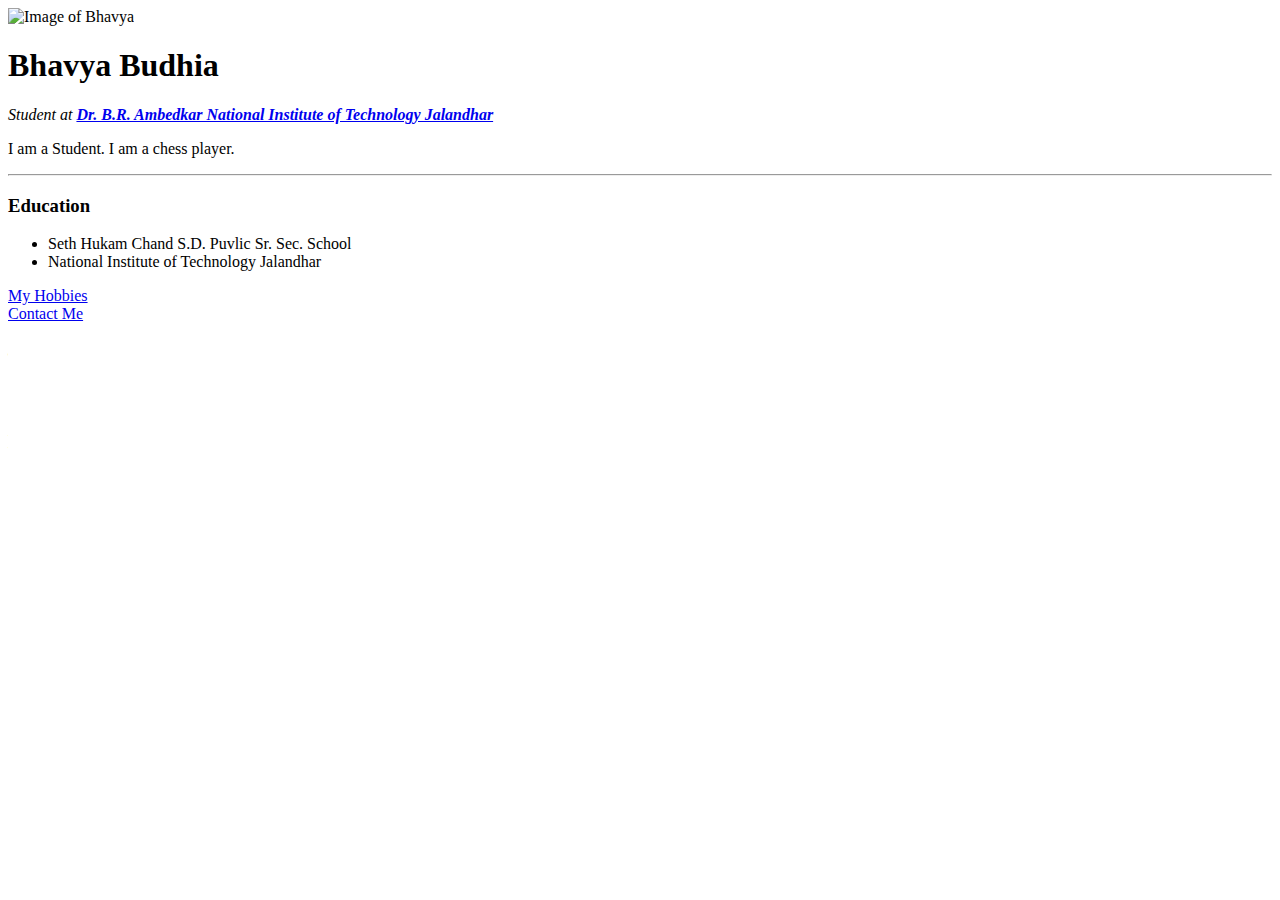
==== index.html @ 1e653023 "Add initial cv file" ====
<!DOCTYPE html>
<html lang="en" dir="ltr">

<head>
  <meta charset="utf-8">
  <title>Bhavya's Personal Site</title>
</head>

<body>
  <img
    src="https://lh3.googleusercontent.com/[base64]w704-h938-no"
    alt="Image of Bhavya" height="250">
  <h1>Bhavya Budhia</h1>
  <p><em>Student at <strong><a href="http://www.nitj.ac.in/" target="_blank">Dr. B.R. Ambedkar National Institute of Technology Jalandhar</a></strong></em></p>
  <p>I am a Student. I am a chess player.</p>
  <hr>
  <h3>Education</h3>
  <ul>
    <li>
      Seth Hukam Chand S.D. Puvlic Sr. Sec. School
    </li>
    <li>
      National Institute of Technology Jalandhar
    </li>
  </ul>
  <a href="hobbies.html">My Hobbies</a><br>
  <a href="contact.html">Contact Me</a>
</body>

</html>
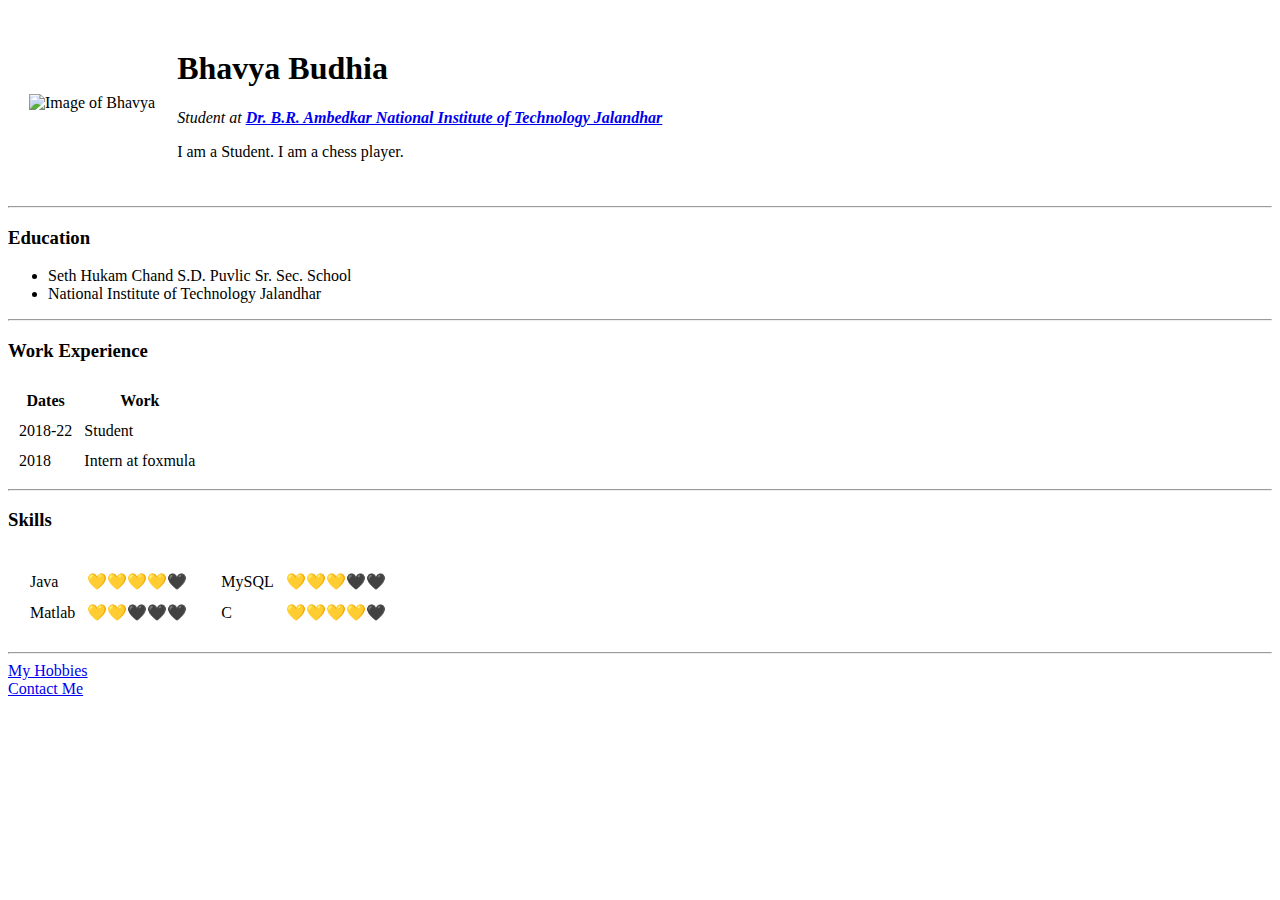
==== commit ce3c3c72: "Add files via upload" ====
--- a/index.html
+++ b/index.html
@@ -7,12 +7,18 @@
 </head>
 
 <body>
-  <img
-    src="https://lh3.googleusercontent.com/[base64]w704-h938-no"
-    alt="Image of Bhavya" height="250">
-  <h1>Bhavya Budhia</h1>
-  <p><em>Student at <strong><a href="http://www.nitj.ac.in/" target="_blank">Dr. B.R. Ambedkar National Institute of Technology Jalandhar</a></strong></em></p>
-  <p>I am a Student. I am a chess player.</p>
+  <table cellspacing=20>
+    <tr>
+      <td><img
+          src="https://lh3.googleusercontent.com/[base64]w704-h938-no"
+          alt="Image of Bhavya" height="250"></td>
+      <td>
+        <h1>Bhavya Budhia</h1>
+        <p><em>Student at <strong><a href="http://www.nitj.ac.in/" target="_blank">Dr. B.R. Ambedkar National Institute of Technology Jalandhar</a></strong></em></p>
+        <p>I am a Student. I am a chess player.</p>
+      </td>
+    </tr>
+  </table>
   <hr>
   <h3>Education</h3>
   <ul>
@@ -23,6 +29,58 @@
       National Institute of Technology Jalandhar
     </li>
   </ul>
+  <hr>
+  <h3>Work Experience</h3>
+  <table cellspacing=10>
+    <thead>
+      <tr>
+        <th>Dates</th>
+        <th>Work</th>
+      </tr>
+    </thead>
+    <tbody>
+      <tr>
+        <td>2018-22</td>
+        <td>Student</td>
+      </tr>
+      <tr>
+        <td>2018</td>
+        <td>Intern at foxmula</td>
+      </tr>
+    </tbody>
+  </table>
+  <hr>
+  <h3>Skills</h3>
+
+  <table cellspacing=10>
+    <tr>
+      <td>
+        <table cellspacing=10>
+          <tr>
+            <td>Java</td>
+            <td>💛💛💛💛🖤</td>
+          </tr>
+          <tr>
+            <td>Matlab</td>
+            <td>💛💛🖤🖤🖤</td>
+          </tr>
+        </table>
+      </td>
+      <td>
+        <table cellspacing=10>
+          <tr>
+            <td>MySQL</td>
+            <td>💛💛💛🖤🖤</td>
+          </tr>
+          <tr>
+            <td>C</td>
+            <td>💛💛💛💛🖤</td>
+          </tr>
+        </table>
+      </td>
+    </tr>
+  </table>
+  <hr>
   <a href="hobbies.html">My Hobbies</a><br>
   <a href="contact.html">Contact Me</a>
 </body>
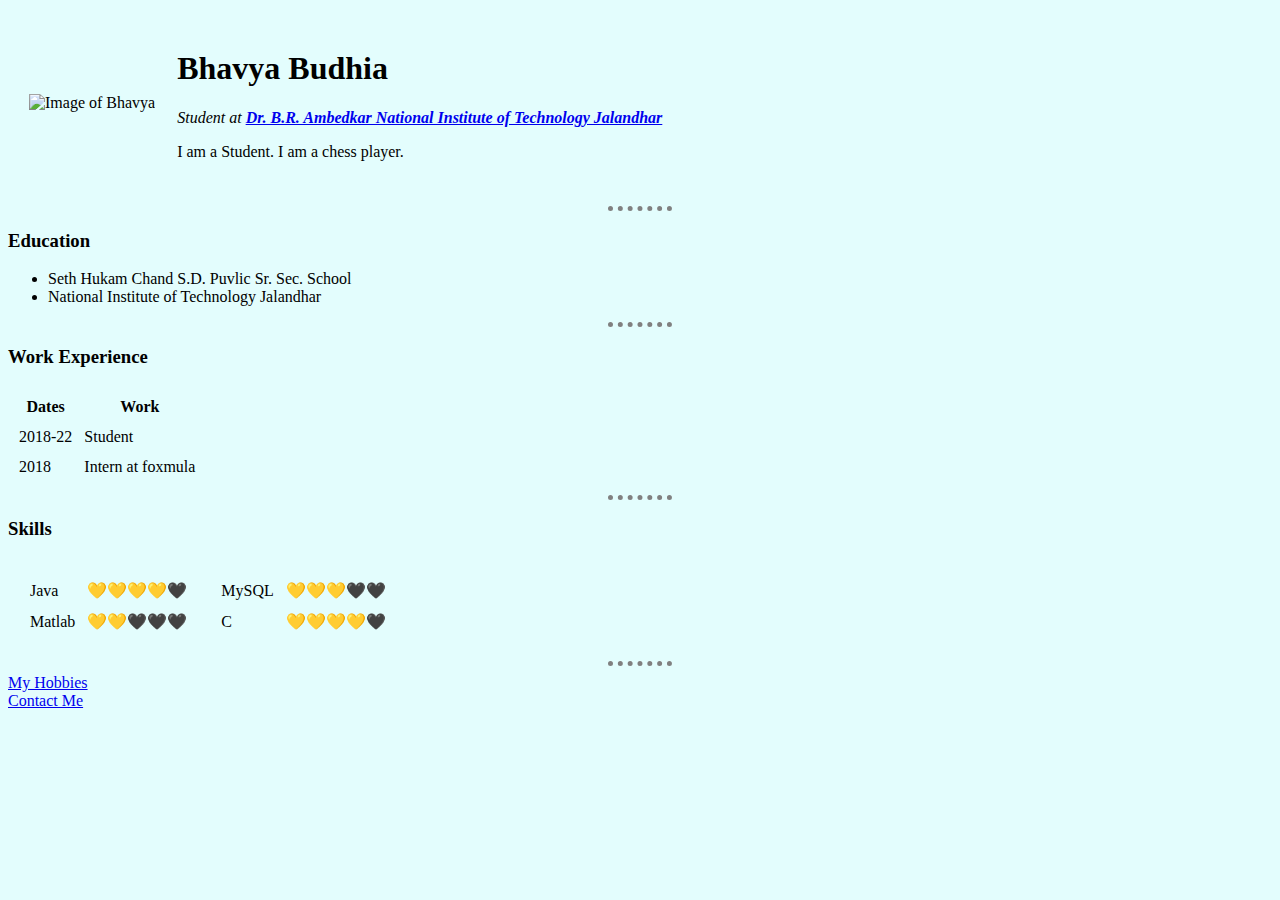
==== commit cc9f775f: "Add files via upload" ====
--- a/index.html
+++ b/index.html
@@ -4,14 +4,27 @@
 <head>
   <meta charset="utf-8">
   <title>Bhavya's Personal Site</title>
+
+  <style>
+    hr {
+      border-style: dotted none none;
+      border-color: grey;
+      border-width: 5px;
+      width: 5%;
+    }
+
+    img {
+      height: 250px;
+    }
+  </style>
 </head>
 
-<body>
+<body style="background-color: #e3fdfd;">
   <table cellspacing=20>
     <tr>
       <td><img
           src="https://lh3.googleusercontent.com/[base64]w704-h938-no"
-          alt="Image of Bhavya" height="250"></td>
+          alt="Image of Bhavya"></td>
       <td>
         <h1>Bhavya Budhia</h1>
         <p><em>Student at <strong><a href="http://www.nitj.ac.in/" target="_blank">Dr. B.R. Ambedkar National Institute of Technology Jalandhar</a></strong></em></p>
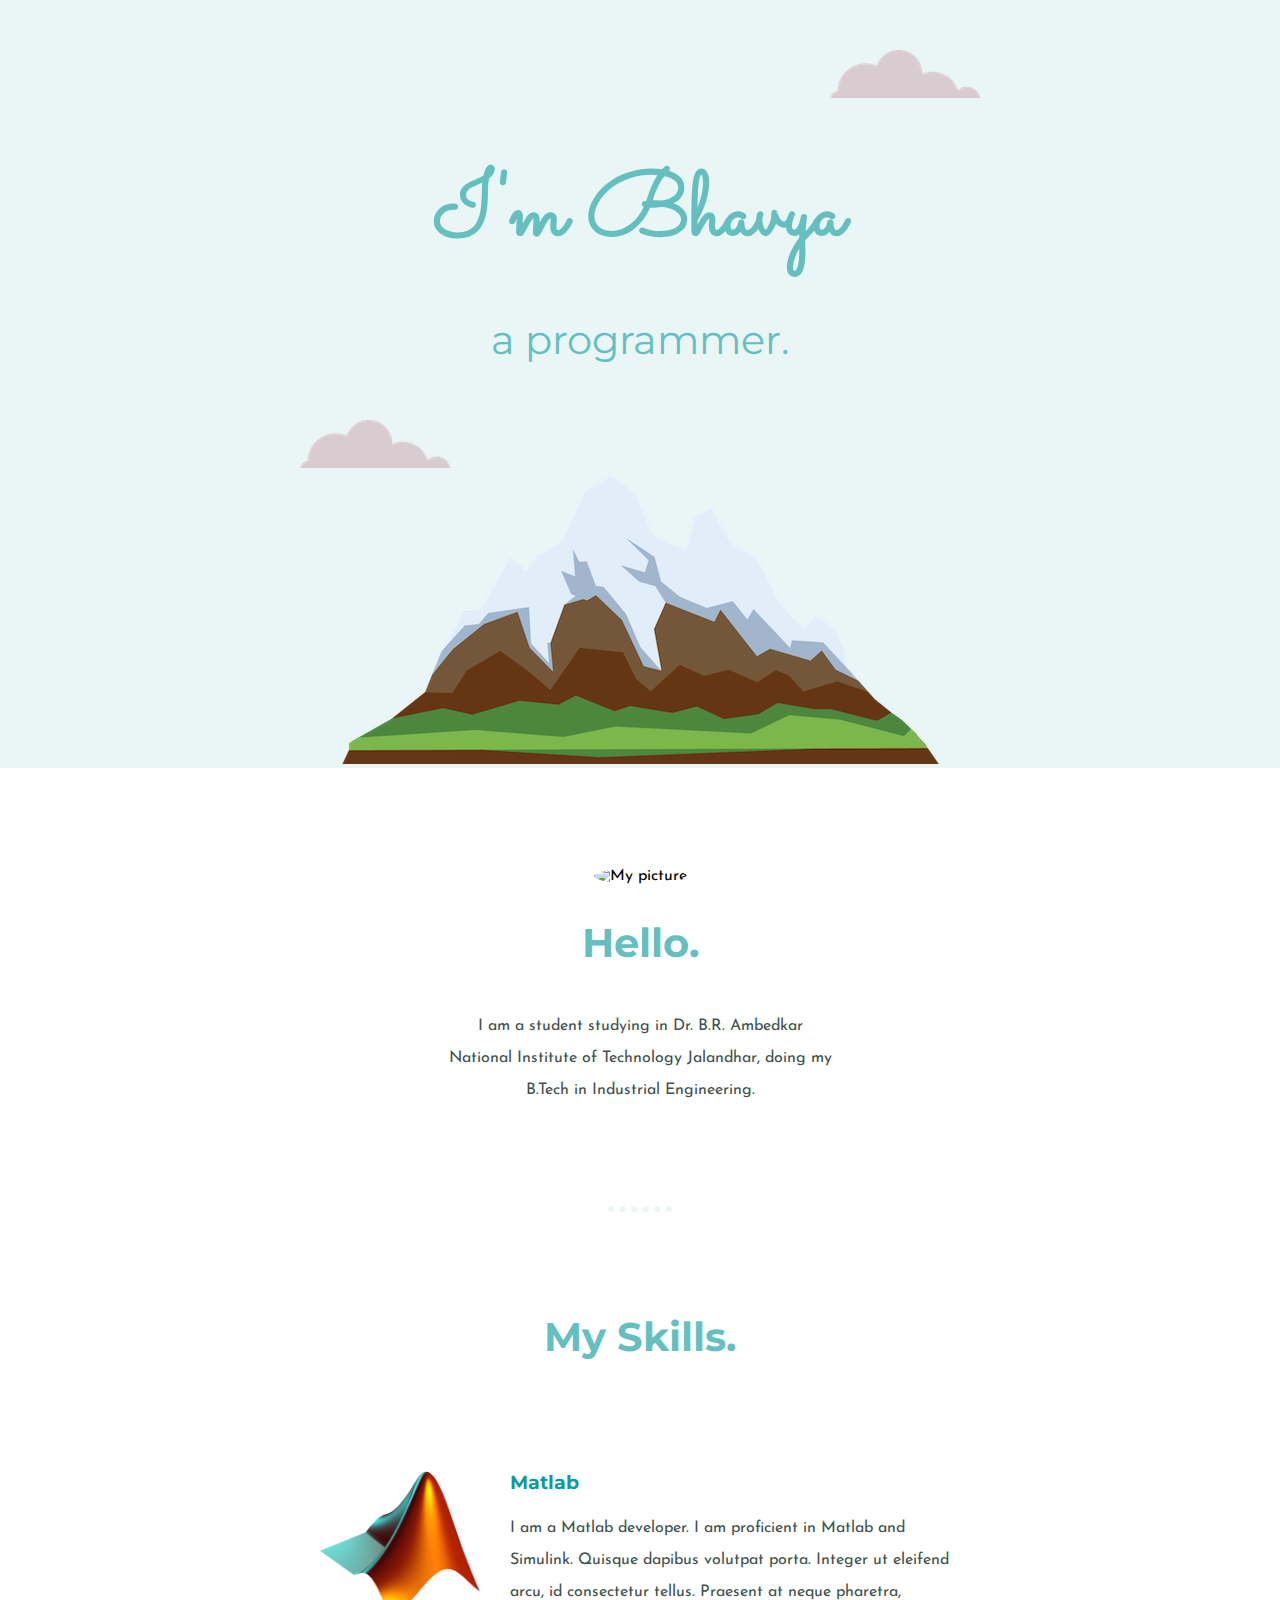
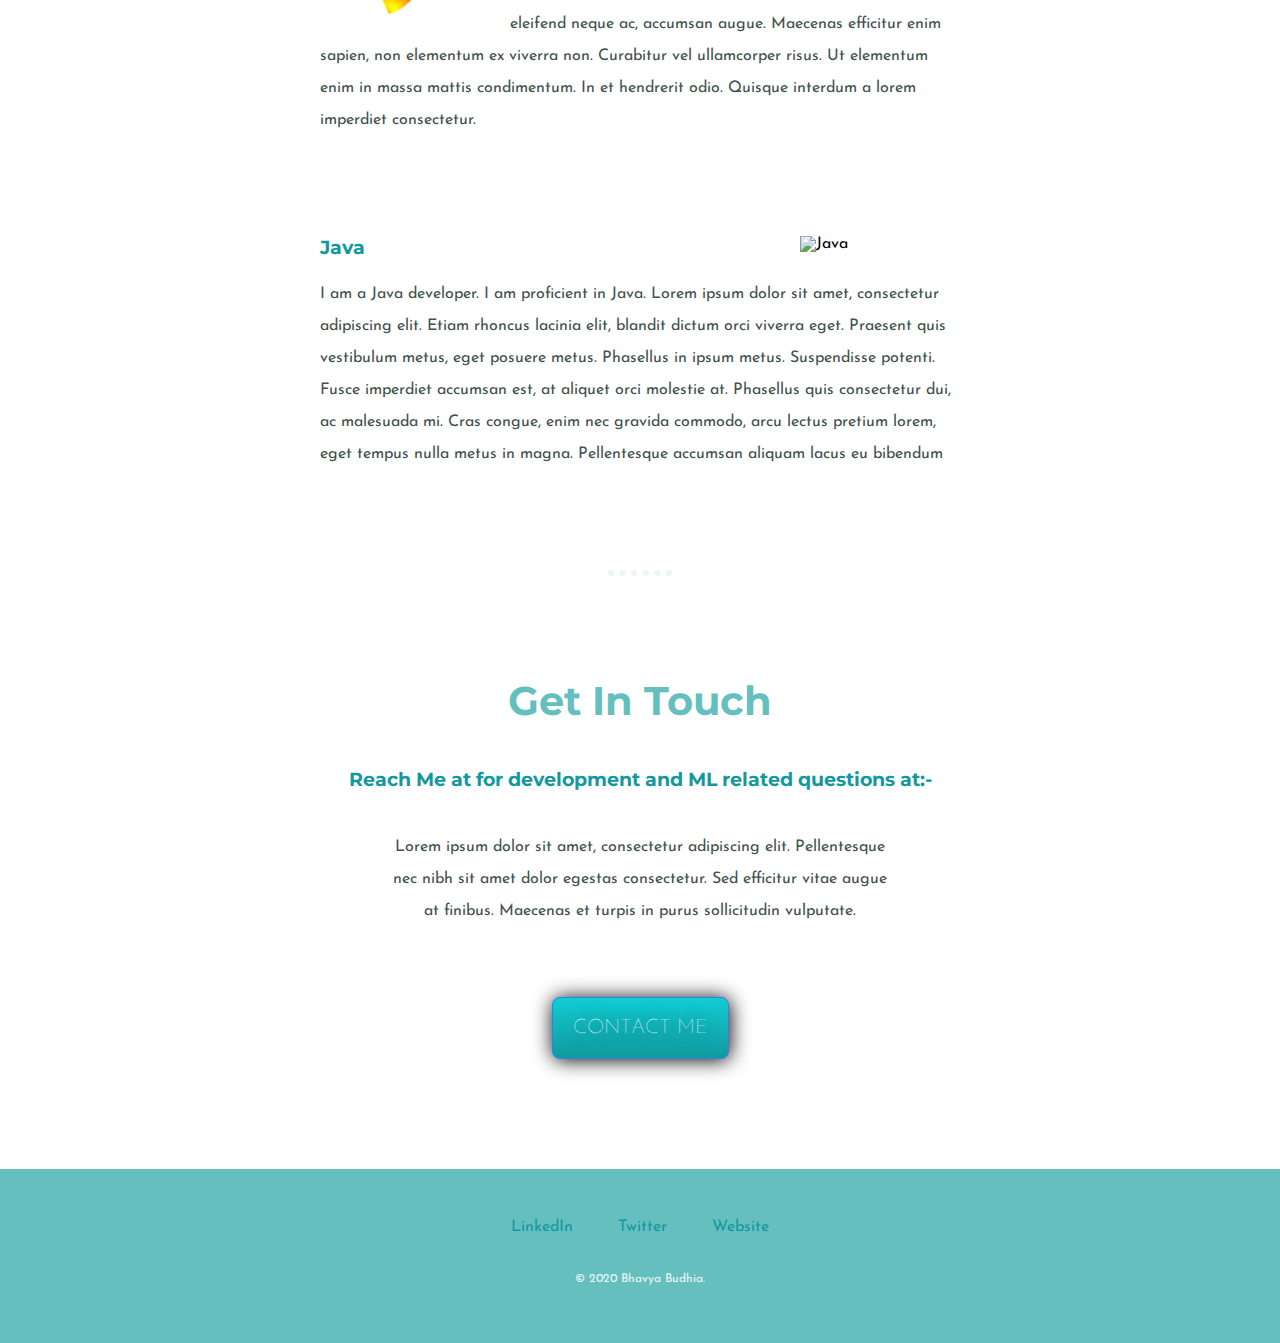
==== commit 8afd4b8b: "New modern style" ====
--- a/index.html
+++ b/index.html
@@ -3,99 +3,61 @@
 
 <head>
   <meta charset="utf-8">
-  <title>Bhavya's Personal Site</title>
-
-  <style>
-    hr {
-      border-style: dotted none none;
-      border-color: grey;
-      border-width: 5px;
-      width: 5%;
-    }
-
-    img {
-      height: 250px;
-    }
-  </style>
+  <title>Bhavya Budhia</title>
+  <link rel="stylesheet" href="styles.css">
+  <link rel="icon" href="favicon.ico">
+  <link href="https://fonts.googleapis.com/css?family=Josefin+Sans|Montserrat|Sacramento&display=swap" rel="stylesheet">
 </head>
 
-<body style="background-color: #e3fdfd;">
-  <table cellspacing=20>
-    <tr>
-      <td><img
-          src="https://lh3.googleusercontent.com/[base64]w704-h938-no"
-          alt="Image of Bhavya"></td>
-      <td>
-        <h1>Bhavya Budhia</h1>
-        <p><em>Student at <strong><a href="http://www.nitj.ac.in/" target="_blank">Dr. B.R. Ambedkar National Institute of Technology Jalandhar</a></strong></em></p>
-        <p>I am a Student. I am a chess player.</p>
-      </td>
-    </tr>
-  </table>
-  <hr>
-  <h3>Education</h3>
-  <ul>
-    <li>
-      Seth Hukam Chand S.D. Puvlic Sr. Sec. School
-    </li>
-    <li>
-      National Institute of Technology Jalandhar
-    </li>
-  </ul>
-  <hr>
-  <h3>Work Experience</h3>
-  <table cellspacing=10>
-    <thead>
-      <tr>
-        <th>Dates</th>
-        <th>Work</th>
-      </tr>
-    </thead>
-    <tbody>
-      <tr>
-        <td>2018-22</td>
-        <td>Student</td>
-      </tr>
-      <tr>
-        <td>2018</td>
-        <td>Intern at foxmula</td>
-      </tr>
-    </tbody>
-  </table>
-  <hr>
-  <h3>Skills</h3>
+<body>
+  <div class="TC">
+    <img src="cloud.png" alt="cloud" class="top-cloud">
+    <h1>I'm Bhavya</h1>
+    <h2 class="programmer">a programmer.</h2>
+    <img src="cloud.png" alt="cloud" class="bottom-cloud">
+    <img src="mountain.png" alt="mountain" class="mountain">
+  </div>
+  <div class="middle-container">
+    <div class="profile">
+      <img
+        src="https://lh3.googleusercontent.com/[base64]w704-h938-no"
+        alt="My picture" class="my-photo">
+      <h2>Hello.</h2>
+      <p class="intro">I am a student studying in Dr. B.R. Ambedkar National Institute of Technology Jalandhar, doing my B.Tech in Industrial Engineering.</p>
+    </div>
+    <hr>
+    <div class="skills">
+      <h2>My Skills.</h2>
+      <div class="skill-row">
+        <img class="Matlab" src="matlab.png" alt="Matlab">
+        <h3>Matlab</h3>
+        <p>I am a Matlab developer. I am proficient in Matlab and Simulink. Quisque dapibus volutpat porta. Integer ut eleifend arcu, id consectetur tellus. Praesent at neque pharetra, eleifend neque ac, accumsan augue. Maecenas efficitur enim
+          sapien, non elementum ex viverra non. Curabitur vel ullamcorper risus. Ut elementum enim in massa mattis condimentum. In et hendrerit odio. Quisque interdum a lorem imperdiet consectetur.</p>
+      </div>
+      <div class="skill-row">
+        <img class="Java" src="https://pbs.twimg.com/profile_images/954020529391902720/jW4dnFtA_400x400.jpg" alt="Java">
+        <h3>Java</h3>
+        <p>I am a Java developer. I am proficient in Java. Lorem ipsum dolor sit amet, consectetur adipiscing elit. Etiam rhoncus lacinia elit, blandit dictum orci viverra eget. Praesent quis vestibulum metus, eget posuere metus. Phasellus in ipsum
+          metus. Suspendisse potenti. Fusce imperdiet accumsan est, at aliquet orci molestie at. Phasellus quis consectetur dui, ac malesuada mi. Cras congue, enim nec gravida commodo, arcu lectus pretium lorem, eget tempus nulla metus in magna.
+          Pellentesque accumsan aliquam lacus eu bibendum</p>
+      </div>
+    </div>
+    <hr>
+    <div class="contact-me">
+      <h2>Get In Touch</h2>
+      <h3>Reach Me at for development and ML related questions at:-</h3>
+      <p class="contact-info">Lorem ipsum dolor sit amet, consectetur adipiscing elit. Pellentesque nec nibh sit amet dolor egestas consectetur. Sed efficitur vitae augue at finibus. Maecenas et turpis in purus sollicitudin vulputate. </p>
+      <a class="btn" href="mailto:bhavya@email.com">CONTACT ME</a>
+    </div>
+  </div>
 
-  <table cellspacing=10>
-    <tr>
-      <td>
-        <table cellspacing=10>
-          <tr>
-            <td>Java</td>
-            <td>💛💛💛💛🖤</td>
-          </tr>
-          <tr>
-            <td>Matlab</td>
-            <td>💛💛🖤🖤🖤</td>
-          </tr>
-        </table>
-      </td>
-      <td>
-        <table cellspacing=10>
-          <tr>
-            <td>MySQL</td>
-            <td>💛💛💛🖤🖤</td>
-          </tr>
-          <tr>
-            <td>C</td>
-            <td>💛💛💛💛🖤</td>
-          </tr>
-        </table>
-      </td>
-    </tr>
-  </table>
-  <hr>
-  <a href="hobbies.html">My Hobbies</a><br>
-  <a href="contact.html">Contact Me</a>
+
+  <div class="bottom-container">
+    <a class="footer-link" href="https://www.linkedin.com/">LinkedIn</a>
+    <a class="footer-link" href="https://twitter.com/">Twitter</a>
+    <a class="footer-link" href="https://www.appbrewery.co/">Website</a>
+    <p class="end">© 2020 Bhavya Budhia.</p>
+  </div>
 </body>
 
 </html>
--- a/styles.css
+++ b/styles.css
@@ -0,0 +1,160 @@
+body {
+  margin: 0;
+  text-align: center;
+  font-family: 'Josefin Sans', sans-serif;
+}
+
+h1 {
+  margin-top: 0;
+  font-family: 'Sacramento', cursive;
+  font-size: 562.5%;
+  margin: 50px auto 0 auto;
+  color: #66BFBF;
+}
+
+h2 {
+  font-family: 'Montserrat', sans-serif;
+  font-size: 2.5rem;
+  color: #66BFBF;
+  padding-bottom: 10px;
+}
+
+h3 {
+  font-family: 'Montserrat', sans-serif;
+  color: #11999E;
+}
+
+a {
+  color: #11999E;
+  font-family: 'Josefin Sans', sans-serif;
+  margin: 10px 20px;
+  text-decoration: none;
+}
+
+a:hover {
+  color: #eaf6;
+}
+
+hr {
+  clear: both;
+  color: #eaf6f6;
+  border-style: dotted none none;
+  border-width: 6px;
+  width: 5%;
+  margin: 100px auto;
+}
+
+p {
+  color: #40514e;
+  line-height: 2;
+}
+
+.bottom-cloud {
+  position: absolute;
+  left: 300px;
+  bottom: 300px;
+}
+
+.top-cloud {
+  position: absolute;
+  right: 300px;
+  top: 50px;
+}
+
+.TC {
+  background-color: #eaf6f6;
+  position: relative;
+  padding-top: 100px;
+}
+
+.my-photo {
+  height: 300px;
+  border-radius: 100%;
+}
+
+.programmer {
+  font-weight: normal;
+}
+
+.skill-row {
+  width: 50%;
+  margin: 100px auto;
+  text-align: left;
+}
+
+.Matlab {
+  width: 25%;
+  float: left;
+  margin-right: 30px;
+}
+
+.Java {
+  width: 25%;
+  float: right;
+  margin-left: 10px;
+}
+
+.end {
+  color: #eaf6f6;
+  font-size: 0.75rem;
+  padding: 20px 0;
+}
+
+.bottom-container {
+  background-color: #66BFBF;
+  padding: 50px 0 20px;
+}
+
+.middle-container {
+  margin: 100px 0;
+}
+
+.intro {
+  width: 30%;
+  margin: auto;
+}
+
+.contact-info {
+  width: 40%;
+  margin: 40px auto 60px;
+}
+
+.btn {
+  background: #11CDD4;
+  background-image: -webkit-linear-gradient(top, #11CDD4, #11999E);
+  background-image: -moz-linear-gradient(top, #11CDD4, #11999E);
+  background-image: -ms-linear-gradient(top, #11CDD4, #11999E);
+  background-image: -o-linear-gradient(top, #11CDD4, #11999E);
+  background-image: linear-gradient(to bottom, #11CDD4, #11999E);
+  -webkit-border-radius: 8px;
+  -moz-border-radius: 8px;
+  border-radius: 8px;
+  color: #FFFFFF;
+  font-family: 'Josefin Sans', sans-serif;
+  font-size: 20px;
+  font-weight: 100;
+  padding: 20px;
+  box-shadow: 1px 1px 20px 0 #000000;
+  -webkit-box-shadow: 1px 1px 20px 0 #000000;
+  -moz-box-shadow: 1px 1px 20px 0px #000000;
+  text-shadow: 1px 1px 20px #000000;
+  border: solid #337FED 1px;
+  text-decoration: none;
+  display: inline-block;
+  cursor: pointer;
+  text-align: center;
+}
+
+.btn:hover {
+  border: solid #337FED 1px;
+  background: #33E3CB;
+  background-image: -webkit-linear-gradient(top, #33E3CB, #2BC4AD);
+  background-image: -moz-linear-gradient(top, #33E3CB, #2BC4AD);
+  background-image: -ms-linear-gradient(top, #33E3CB, #2BC4AD);
+  background-image: -o-linear-gradient(top, #33E3CB, #2BC4AD);
+  background-image: linear-gradient(to bottom, #33E3CB, #2BC4AD);
+  -webkit-border-radius: 8px;
+  -moz-border-radius: 8px;
+  border-radius: 8px;
+  text-decoration: none;
+}
